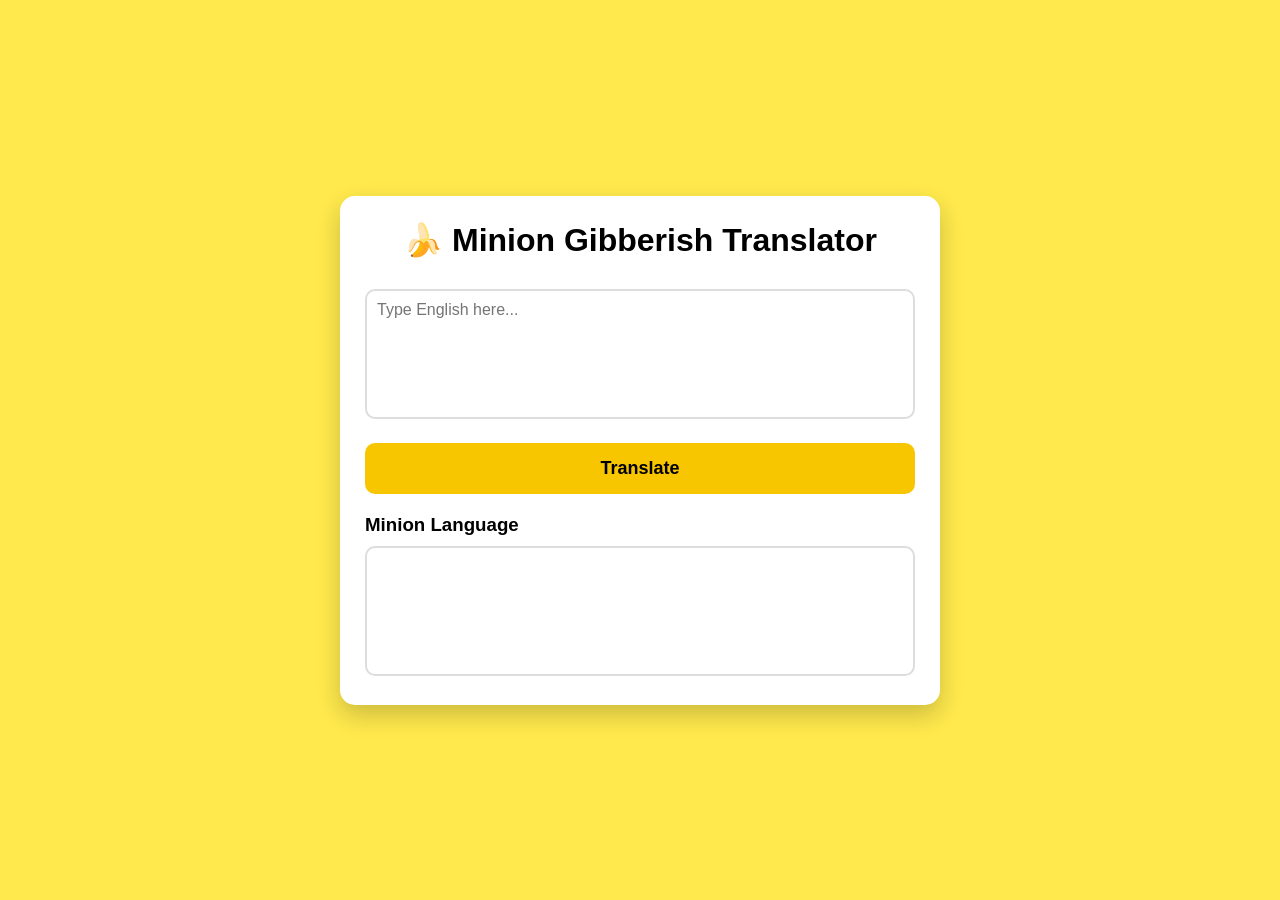
==== index.html @ d41ec4cb "Add files via upload" ====
<!DOCTYPE html>
<html lang="en">
<head>
<meta charset="UTF-8">
<meta name="viewport" content="width=device-width, initial-scale=1.0">
<title>Minion Gibberish Translator</title>
<link rel="stylesheet" href="style.css">
</head>
<body>
<div class="container">
<h1>🍌 Minion Gibberish Translator</h1>
<textarea id="inputText" placeholder="Type English here..."></textarea>
<button onclick="translateText()">Translate</button>
<h3>Minion Language</h3>
<textarea id="outputText" readonly></textarea>
</div>
<script src="script.js"></script>
</body>
</html>
---- style.css ----
*{margin:0;padding:0;box-sizing:border-box;font-family:Arial,sans-serif}
body{background:#ffe94d;display:flex;justify-content:center;align-items:center;height:100vh}
.container{width:600px;max-width:90%;background:#fff;padding:25px;border-radius:15px;box-shadow:0 10px 25px rgba(0,0,0,.2)}
h1{text-align:center;margin-bottom:20px}
textarea{width:100%;height:130px;padding:10px;margin-top:10px;resize:none;border-radius:10px;border:2px solid #ddd;font-size:16px}
button{width:100%;margin-top:20px;padding:15px;background:#f7c600;border:none;border-radius:10px;font-size:18px;cursor:pointer;font-weight:bold}
button:hover{background:#ffb700}
h3{margin-top:20px}
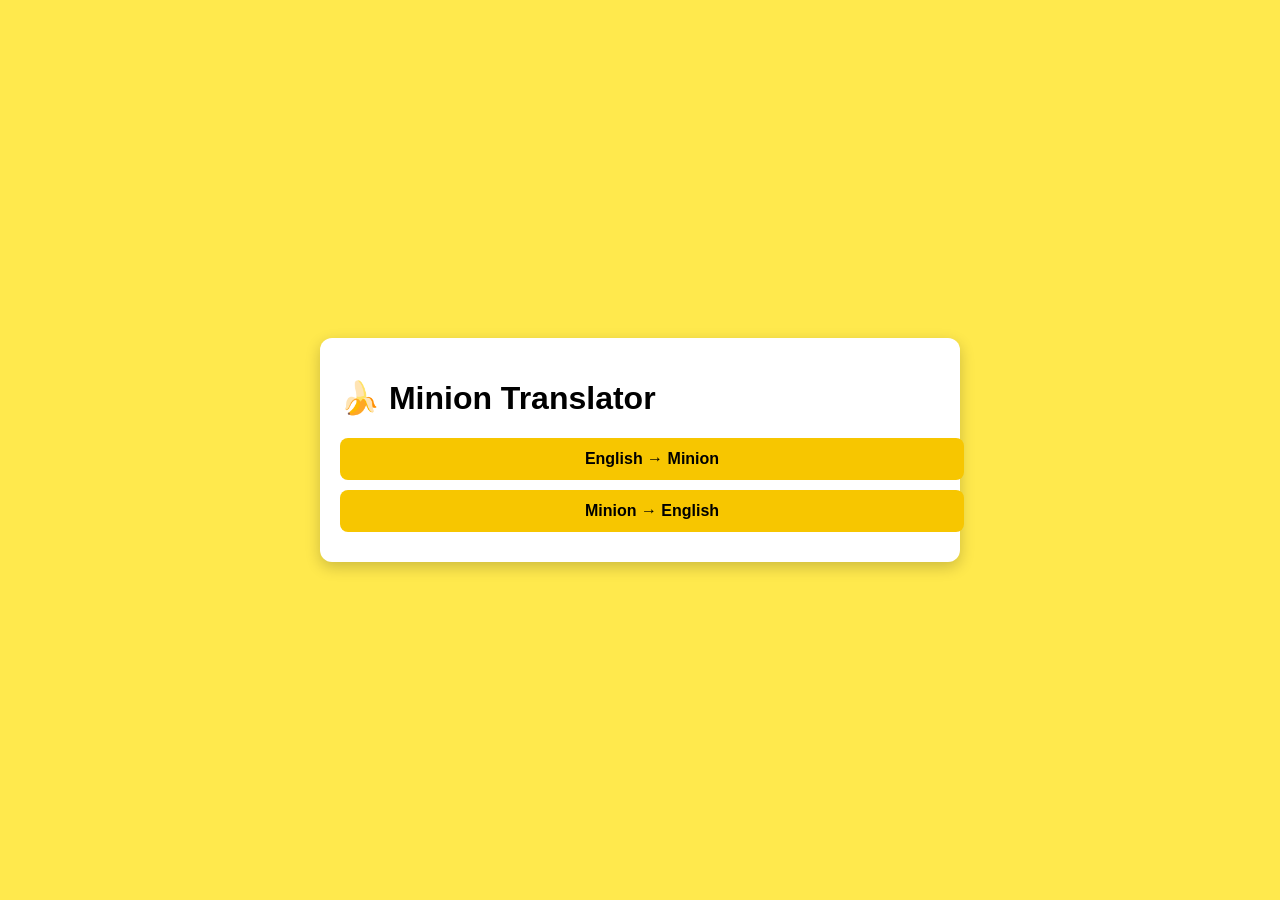
==== commit 87b330a6: "Add files via upload" ====
--- a/index.html
+++ b/index.html
@@ -1,19 +1 @@
-<!DOCTYPE html>
-<html lang="en">
-<head>
-<meta charset="UTF-8">
-<meta name="viewport" content="width=device-width, initial-scale=1.0">
-<title>Minion Gibberish Translator</title>
-<link rel="stylesheet" href="style.css">
-</head>
-<body>
-<div class="container">
-<h1>🍌 Minion Gibberish Translator</h1>
-<textarea id="inputText" placeholder="Type English here..."></textarea>
-<button onclick="translateText()">Translate</button>
-<h3>Minion Language</h3>
-<textarea id="outputText" readonly></textarea>
-</div>
-<script src="script.js"></script>
-</body>
-</html>+<!DOCTYPE html><html><head><meta charset='UTF-8'><meta name='viewport' content='width=device-width,initial-scale=1'><title>Minion Translator</title><link rel='stylesheet' href='style.css'></head><body><div class='container'><h1>🍌 Minion Translator</h1><a class='btn' href='english.html'>English → Minion</a><a class='btn' href='minion.html'>Minion → English</a></div></body></html>
--- a/style.css
+++ b/style.css
@@ -1,8 +1 @@
-*{margin:0;padding:0;box-sizing:border-box;font-family:Arial,sans-serif}
-body{background:#ffe94d;display:flex;justify-content:center;align-items:center;height:100vh}
-.container{width:600px;max-width:90%;background:#fff;padding:25px;border-radius:15px;box-shadow:0 10px 25px rgba(0,0,0,.2)}
-h1{text-align:center;margin-bottom:20px}
-textarea{width:100%;height:130px;padding:10px;margin-top:10px;resize:none;border-radius:10px;border:2px solid #ddd;font-size:16px}
-button{width:100%;margin-top:20px;padding:15px;background:#f7c600;border:none;border-radius:10px;font-size:18px;cursor:pointer;font-weight:bold}
-button:hover{background:#ffb700}
-h3{margin-top:20px}+body{font-family:Arial;background:#ffe94d;display:flex;justify-content:center;align-items:center;height:100vh;margin:0}.container{background:#fff;padding:20px;border-radius:12px;width:90%;max-width:600px;box-shadow:0 5px 15px rgba(0,0,0,.2)}textarea{width:100%;height:120px;margin:10px 0;padding:10px}button,.btn{display:block;width:100%;padding:12px;margin:10px 0;background:#f7c600;color:#000;text-decoration:none;text-align:center;border:none;border-radius:8px;font-weight:bold;cursor:pointer}nav{margin-bottom:15px}
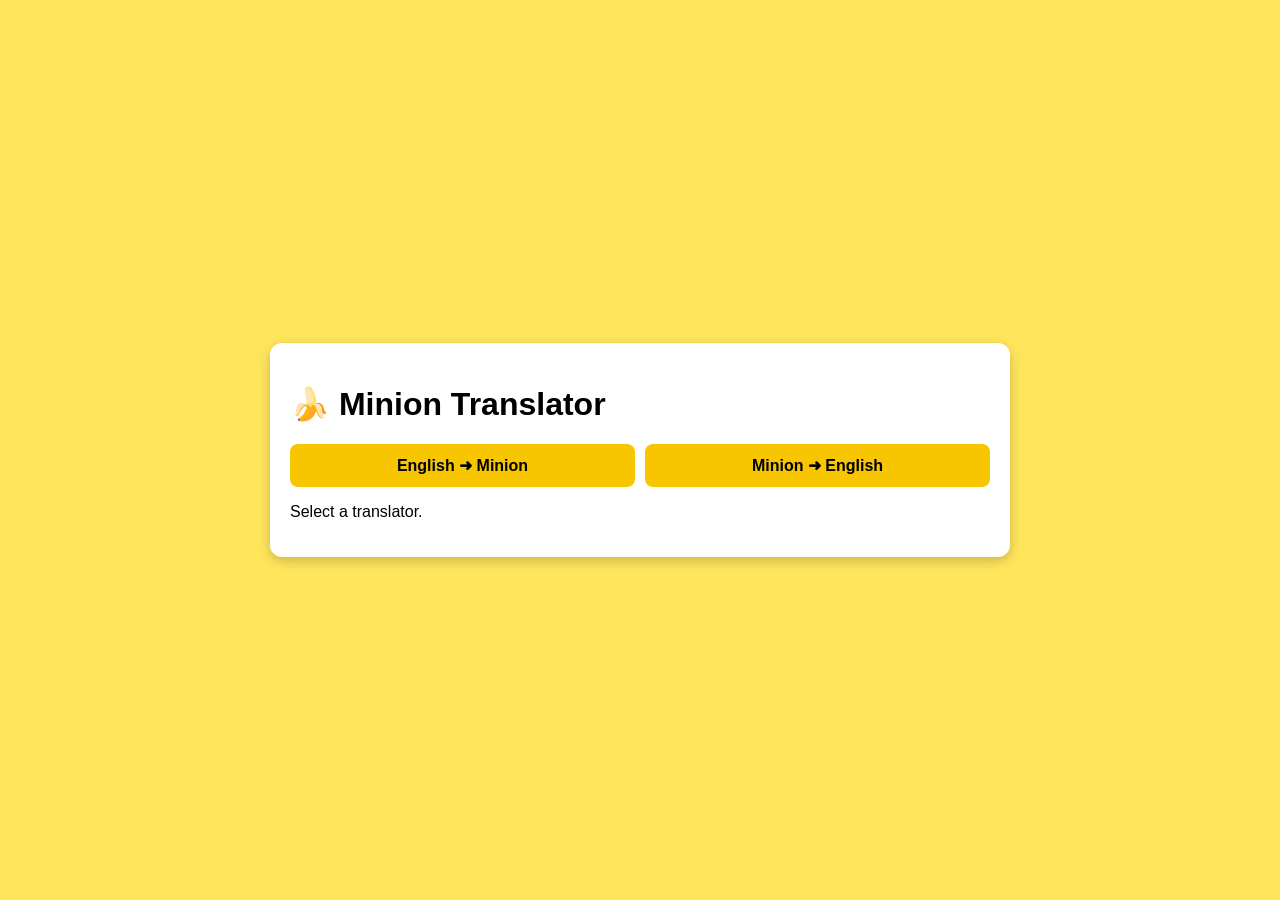
==== commit 6b21cf29: "Add files via upload" ====
--- a/index.html
+++ b/index.html
@@ -1 +1 @@
-<!DOCTYPE html><html><head><meta charset='UTF-8'><meta name='viewport' content='width=device-width,initial-scale=1'><title>Minion Translator</title><link rel='stylesheet' href='style.css'></head><body><div class='container'><h1>🍌 Minion Translator</h1><a class='btn' href='english.html'>English → Minion</a><a class='btn' href='minion.html'>Minion → English</a></div></body></html>+<!doctype html><html><head><title>Home</title><link rel='stylesheet' href='style.css'></head><body><div class='card'><h1>🍌 Minion Translator</h1><nav><a href='english.html'>English ➜ Minion</a><a href='minion.html'>Minion ➜ English</a></nav><p>Select a translator.</p></div></body></html>
--- a/style.css
+++ b/style.css
@@ -1 +1,5 @@
-body{font-family:Arial;background:#ffe94d;display:flex;justify-content:center;align-items:center;height:100vh;margin:0}.container{background:#fff;padding:20px;border-radius:12px;width:90%;max-width:600px;box-shadow:0 5px 15px rgba(0,0,0,.2)}textarea{width:100%;height:120px;margin:10px 0;padding:10px}button,.btn{display:block;width:100%;padding:12px;margin:10px 0;background:#f7c600;color:#000;text-decoration:none;text-align:center;border:none;border-radius:8px;font-weight:bold;cursor:pointer}nav{margin-bottom:15px}+body{font-family:Arial;margin:0;background:#ffe55c;display:flex;justify-content:center;align-items:center;min-height:100vh}
+.card{background:#fff;padding:20px;border-radius:12px;max-width:700px;width:95%;box-shadow:0 4px 12px rgba(0,0,0,.2)}
+nav{display:flex;gap:10px;margin-bottom:15px}
+nav a{flex:1;text-decoration:none;background:#f7c600;color:#000;padding:12px;text-align:center;border-radius:8px;font-weight:bold}
+textarea{width:100%;height:120px;margin:10px 0;padding:10px}button{width:100%;padding:12px;background:#333;color:#fff;border:none;border-radius:8px;cursor:pointer}
